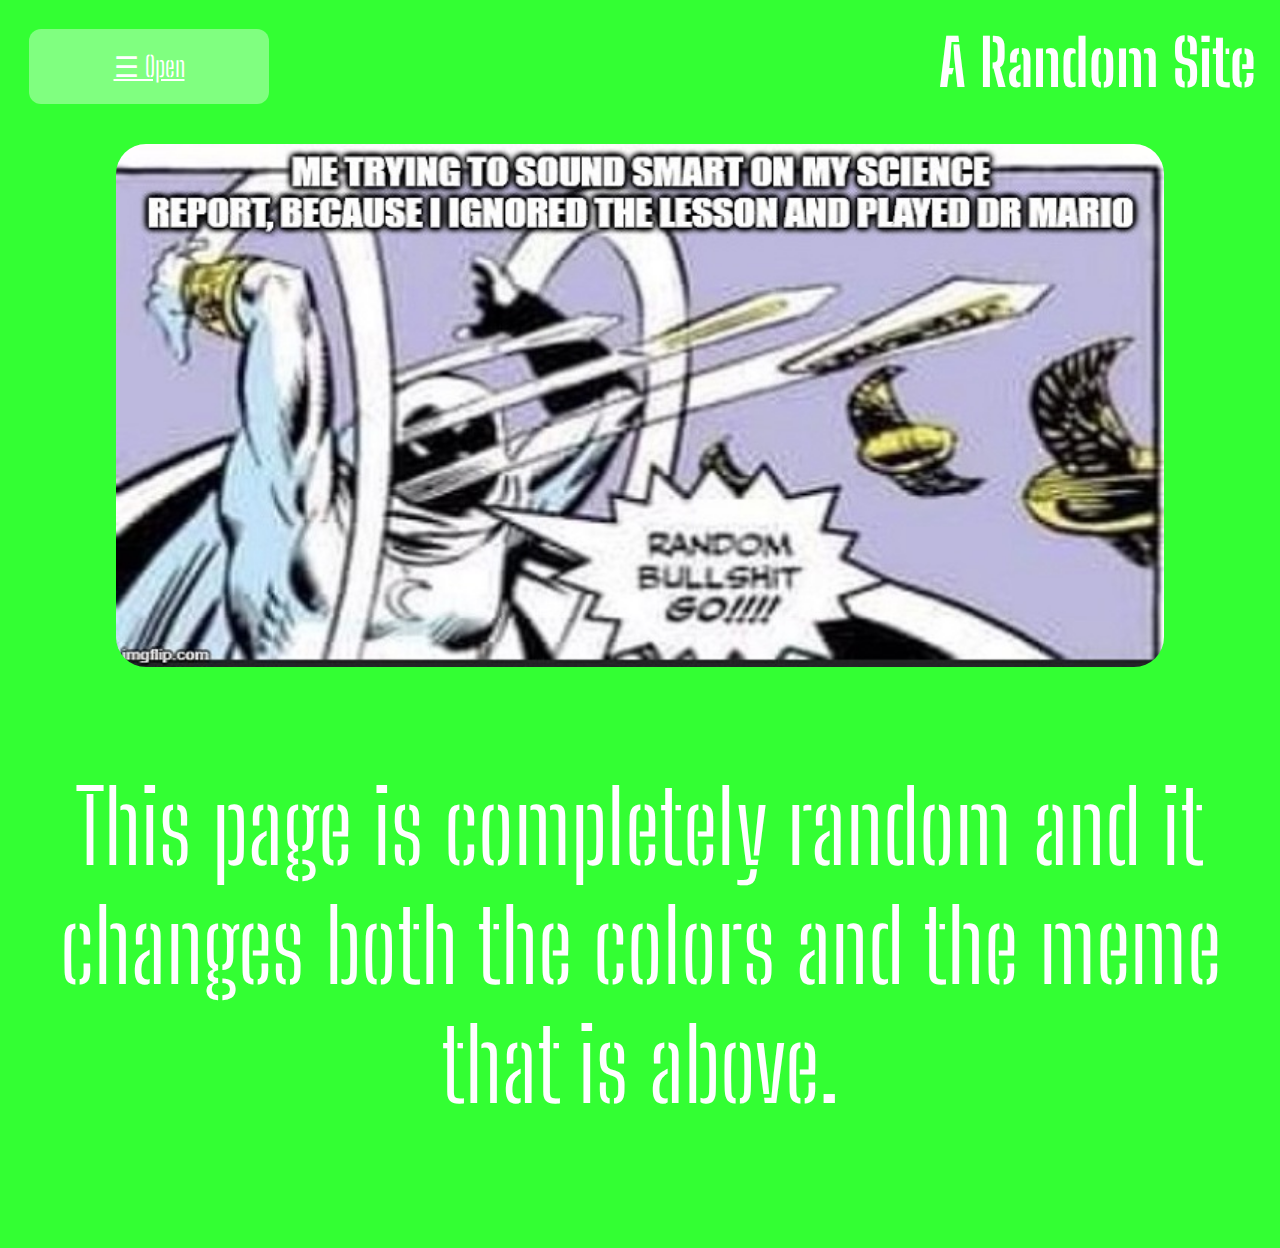
==== about.html @ 96554c5c "v1.0" ====
<!DOCTYPE html>
<html lang="en">

<head>
    <meta charset="UTF-8">
    <meta http-equiv="X-UA-Compatible" content="IE=edge">
    <meta name="viewport" content="width=device-width, initial-scale=1.0">
    <title>Document</title>
    <link rel="stylesheet" href="style.css">
    <link rel="preconnect" href="https://fonts.googleapis.com">
    <link rel="preconnect" href="https://fonts.gstatic.com" crossorigin>
    <link href="https://fonts.googleapis.com/css2?family=Big+Shoulders+Stencil+Display:wght@700&display=swap"
        rel="stylesheet">
    <script src="script.js"></script>
</head>

<body>
    <div id="nav">
        <a href="javascript:openclose()" class="closebtn">&times;</a>
        <a href="index.html">Home</a>
        <a href="about.html">Reset colors</a>
    </div>

    <div id="main">
        <a id="open" href="javascript:openclose()"><span id="navtext">&#9776; Open</span></a>
        <h1 id="text">A Random Site</h1>
        <img id="meme" alt="Random">
        <p>This page is completely random and it changes both the colors and the meme that is above.</p>
    </div>

    <script src="script.js"></script>
</body>

</html>
---- style.css ----
:root {
  --color1: #ffffff;
  --color2: #ffffff;
  --color3: #ffffff;
  --color4: #ffffff;
  --color5: #ffffff;
}

body {
  background-color: var(--color1);
  font-family: 'Big Shoulders Stencil Display', cursive;
}

h1 {
  color: var(--color5);
  text-align: center;
  float: right;
  margin-top: 0;
}
p {
  font-size: 100px;
  text-align: center;
  color: var(--color5);
}

img{
  display: block;
  margin-left: auto;
  margin-right: auto;
  width: 85%;
  border-radius: 30px;
} 
#open {
  font-size:30px;
  cursor:pointer;
  border-radius: 12px;
  background-color: var(--color2);
  border: none;
  color: var(--color5);
  text-align: center;
  font-size: 28px;
  padding: 20px;
  width: 200px;
  transition: all 0.5s;
  cursor: pointer;
  margin: 5px;
  float: left;
}
#open:hover {
  box-shadow: 0 12px 16px 0 var(--color5),0 17px 50px 0 var(--color5);
}
#nav {
  height: 100%;
  width: 0;
  position: fixed;
  z-index: 1;
  top: 0;
  left: 0;
  background-color: var(--color2);
  overflow-x: hidden;
  transition: 0.5s;
  padding-top: 60px;
}

#nav a {
  padding: 8px 8px 8px 32px;
  text-decoration: none;
  font-size: 25px;
  color: var(--color3);
  display: block;
  transition: 0.3s;
}

#nav a:hover {
  color: var(--color4);
}

#nav .closebtn {
  position: absolute;
  top: 0;
  right: 25px;
  font-size: 36px;
  margin-left: 50px;
}

#main {
  transition: margin-left .5s;
  padding: 16px;
}

@media screen and (max-height: 450px) {
  #nav {padding-top: 15px;}
  #nav a {font-size: 18px;}
}

@media screen and (min-width: 601px) {
  h1 {
    font-size: 5vw;
  }
}

@media screen and (max-width: 600px) {
  h1 {
    font-size: 10vw;
  }
}
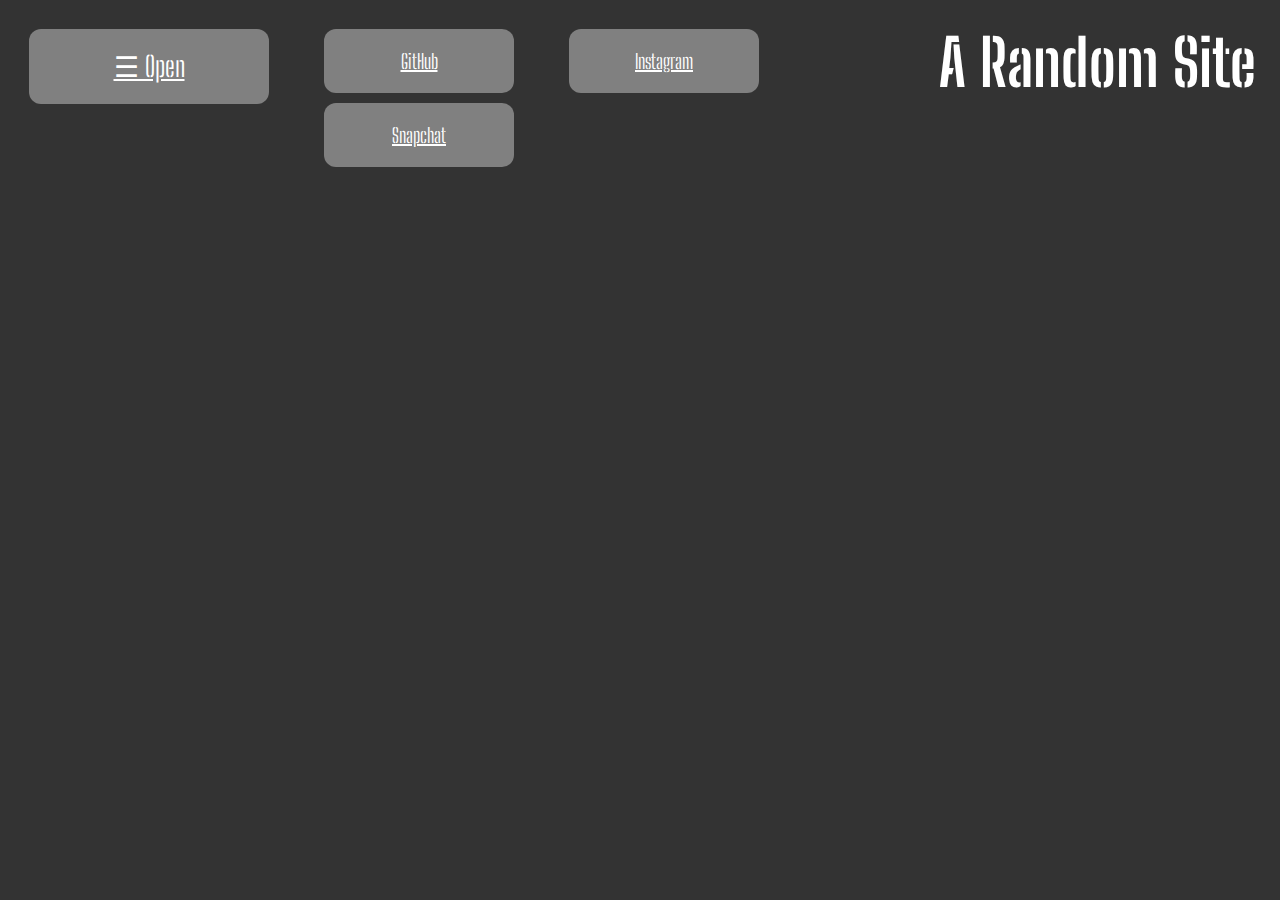
==== commit 9be126df: "v2.0" ====
--- a/about.html
+++ b/about.html
@@ -23,9 +23,10 @@
 
     <div id="main">
         <a id="open" href="javascript:openclose()"><span id="navtext">&#9776; Open</span></a>
-        <h1 id="text">A Random Site</h1>
-        <img id="meme" alt="Random">
-        <p>This page is completely random and it changes both the colors and the meme that is above.</p>
+        <h1>A Random Site</h1>
+        <a href="https://github.com/V1K1NGbg" target="_blank" class="btn">GitHub</a>
+        <a href="https://www.instagram.com/ooov1k1ngooo/" target="_blank" class="btn">Instagram</a>
+        <a href="https://www.snapchat.com/add/oooV1K1NGooo" target="_blank" class="btn">Snapchat</a>
     </div>
 
     <script src="script.js"></script>
--- a/style.css
+++ b/style.css
@@ -103,4 +103,24 @@
   h1 {
     font-size: 10vw;
   }
+}
+.btn {
+  cursor:pointer;
+  border-radius: 12px;
+  background-color: var(--color2);
+  border: none;
+  color: var(--color5);
+  text-align: center;
+  font-size: 20px;
+  padding: 20px;
+  width: 150px;
+  transition: all 0.5s;
+  cursor: pointer;
+  margin: 5px;
+  float: left;
+  margin-left: 50px;
+}
+
+.btn:hover {
+  box-shadow: 0 12px 16px 0 var(--color5),0 17px 50px 0 var(--color5);
 }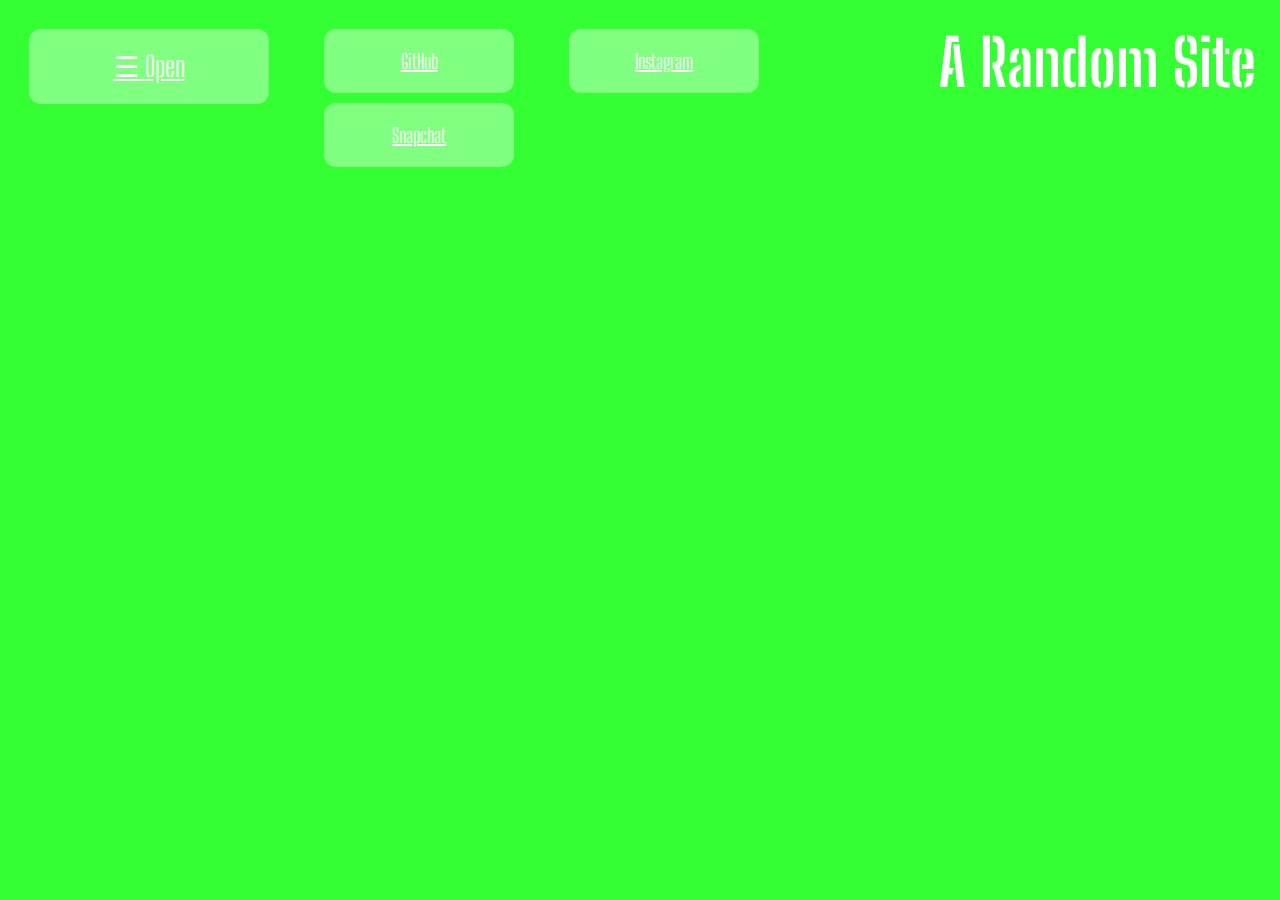
==== commit 0088c77e: "v2.1" ====
--- a/about.html
+++ b/about.html
@@ -24,9 +24,9 @@
     <div id="main">
         <a id="open" href="javascript:openclose()"><span id="navtext">&#9776; Open</span></a>
         <h1>A Random Site</h1>
-        <a href="https://github.com/V1K1NGbg" target="_blank" class="btn">GitHub</a>
-        <a href="https://www.instagram.com/ooov1k1ngooo/" target="_blank" class="btn">Instagram</a>
-        <a href="https://www.snapchat.com/add/oooV1K1NGooo" target="_blank" class="btn">Snapchat</a>
+        <a href="https://github.com/V1K1NGbg" target="_blank" class="btn">GitHub<i class="fab fa-github"></i></a>
+        <a href="https://www.instagram.com/ooov1k1ngooo/" target="_blank" class="btn">Instagram<i class="fab fa-instagram"></i></a>
+        <a href="https://www.snapchat.com/add/oooV1K1NGooo" target="_blank" class="btn">Snapchat<i class="fab fa-snapchat-ghost"></i></a>
     </div>
 
     <script src="script.js"></script>
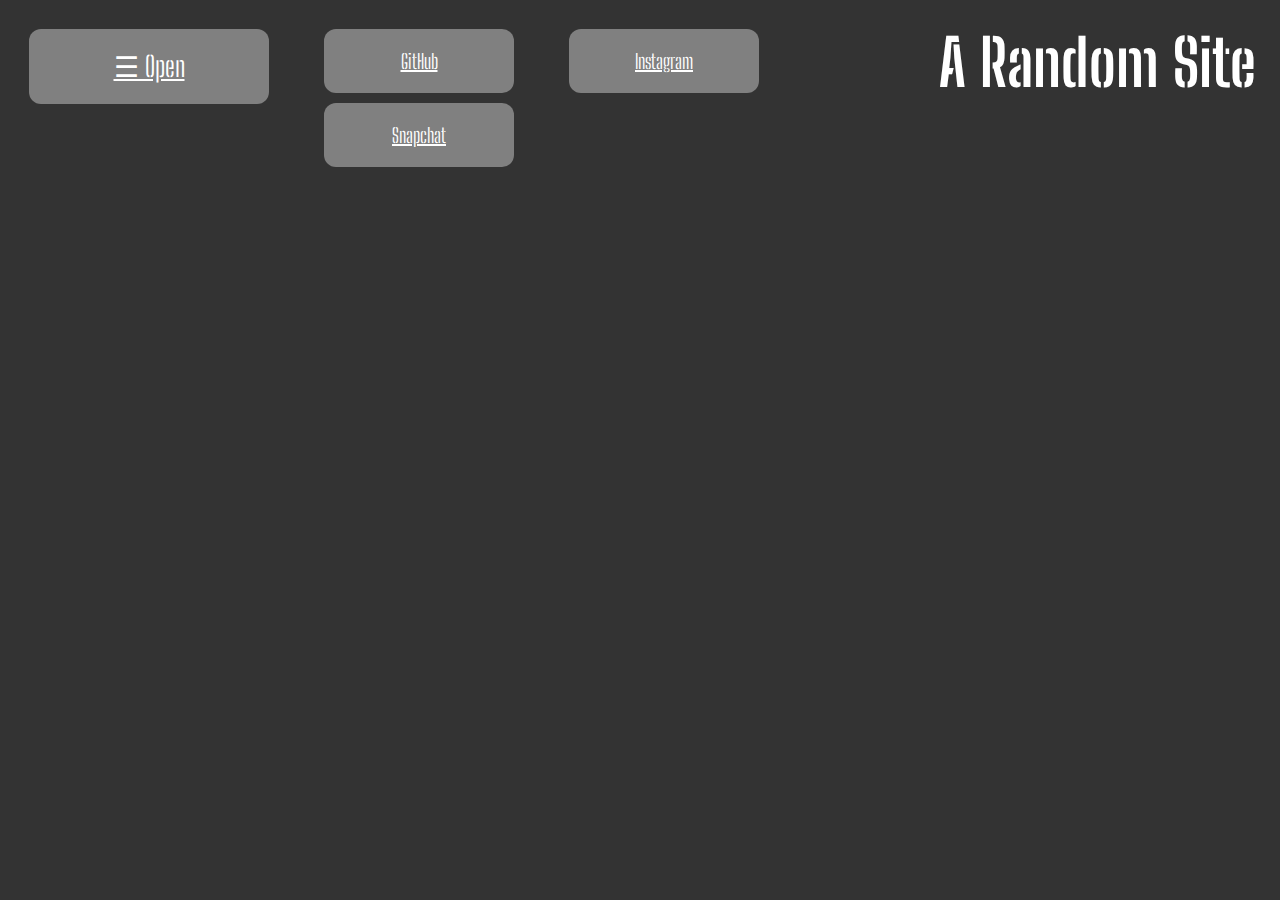
==== commit 1ad68ec5: "v2.1.1" ====
--- a/about.html
+++ b/about.html
@@ -5,7 +5,7 @@
     <meta charset="UTF-8">
     <meta http-equiv="X-UA-Compatible" content="IE=edge">
     <meta name="viewport" content="width=device-width, initial-scale=1.0">
-    <title>Document</title>
+    <title>A Random Site</title>
     <link rel="stylesheet" href="style.css">
     <link rel="preconnect" href="https://fonts.googleapis.com">
     <link rel="preconnect" href="https://fonts.gstatic.com" crossorigin>
